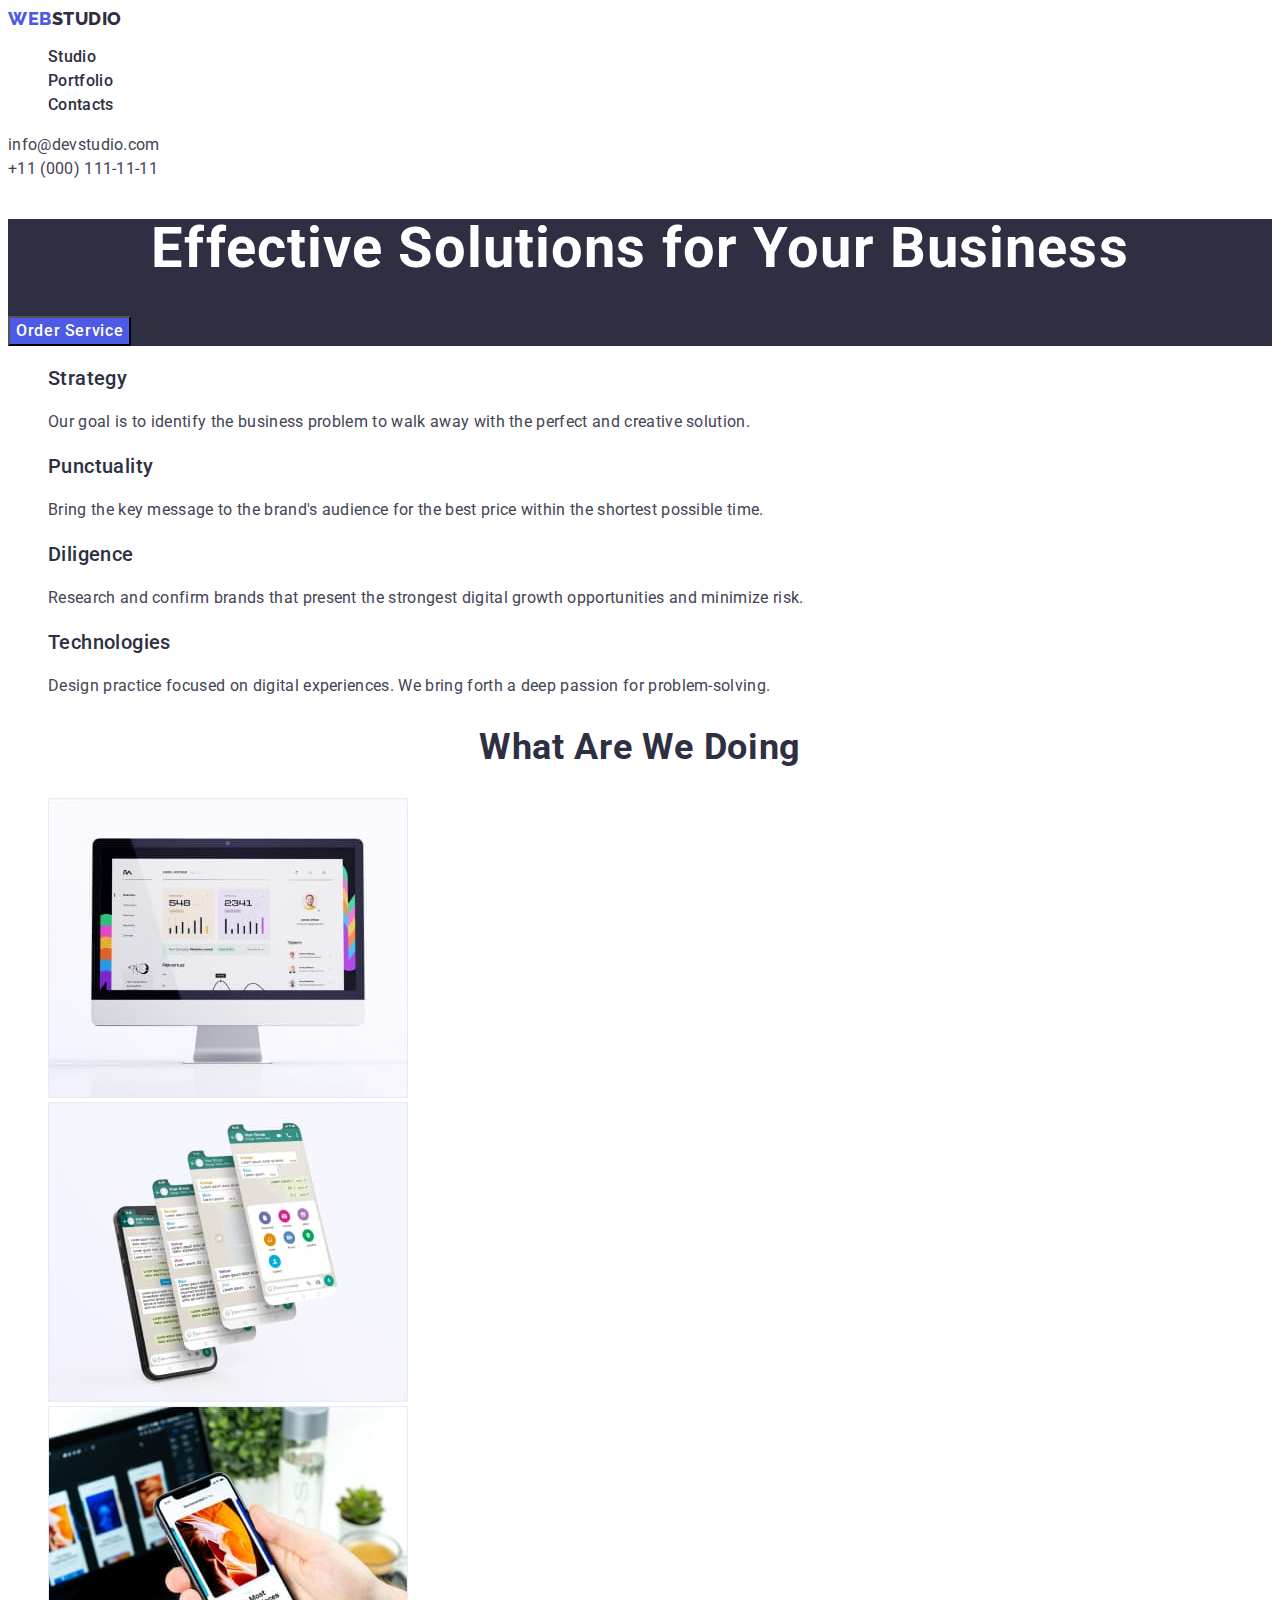
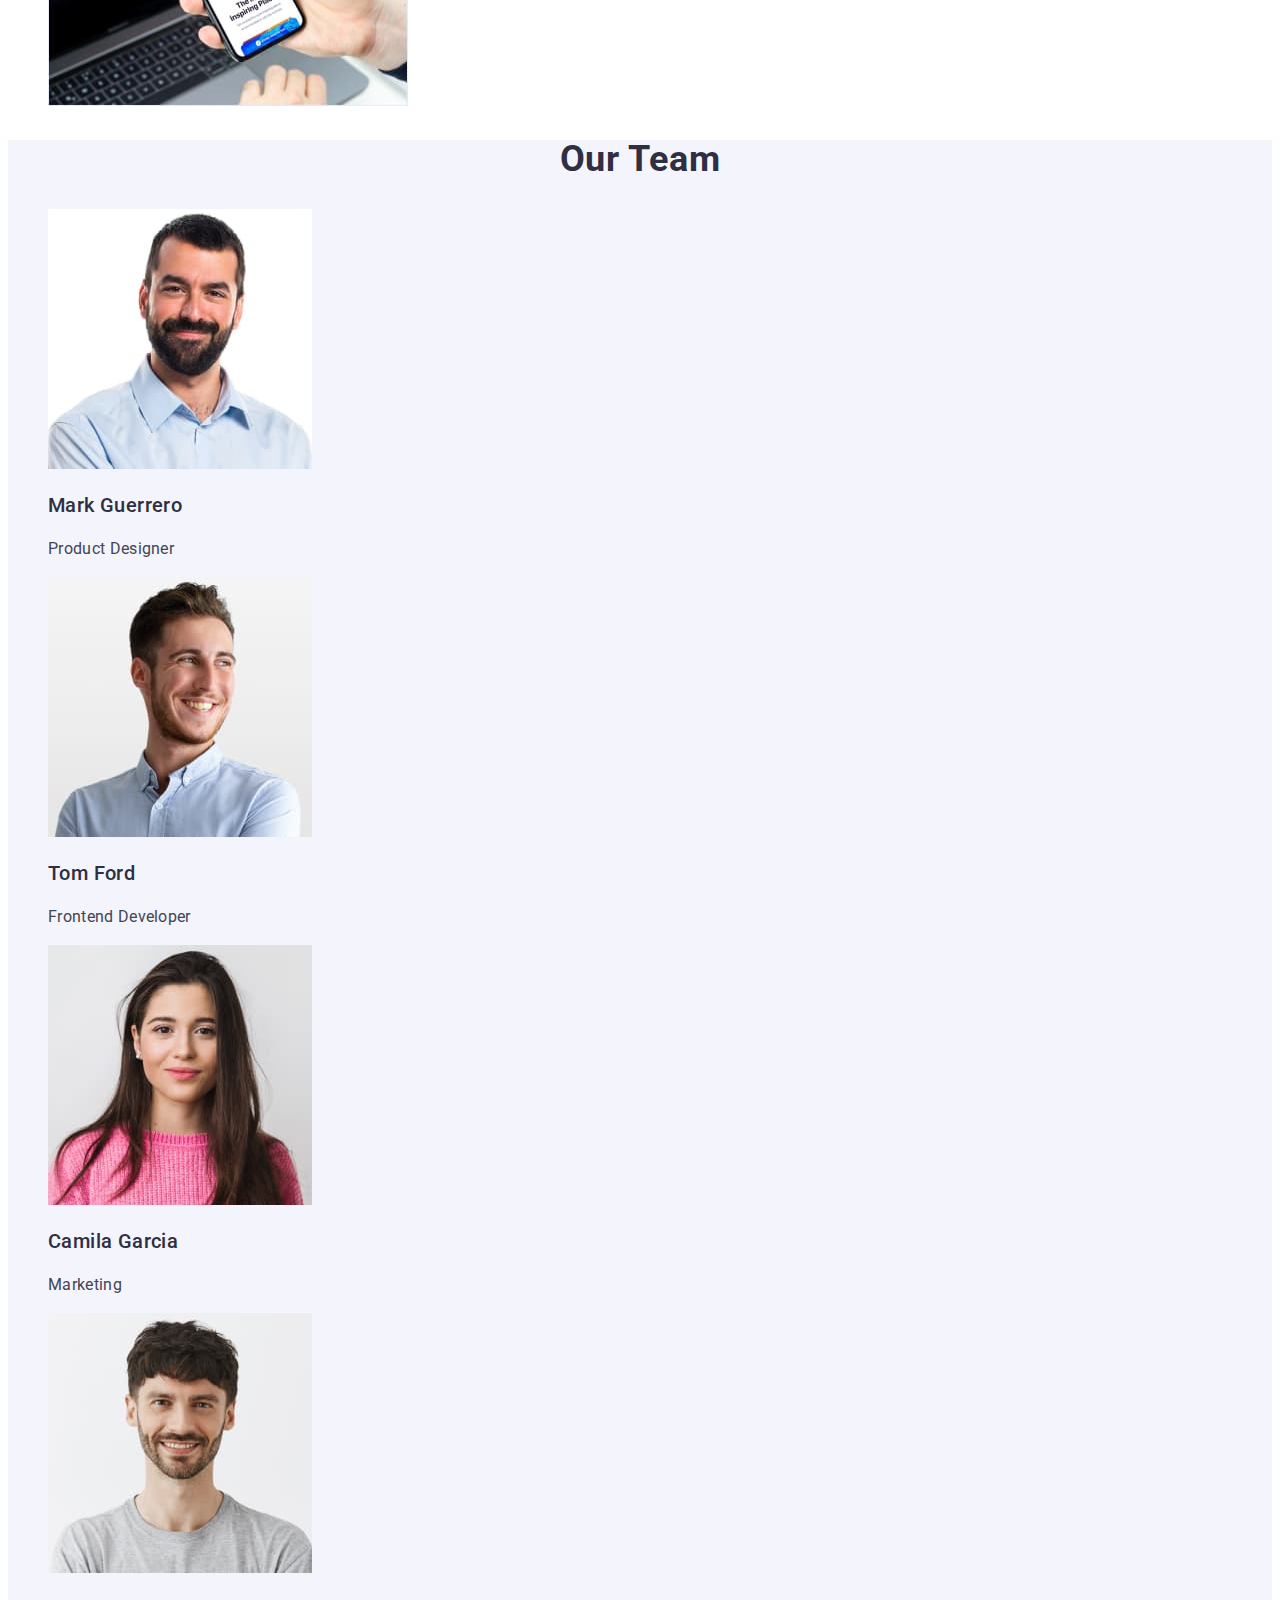
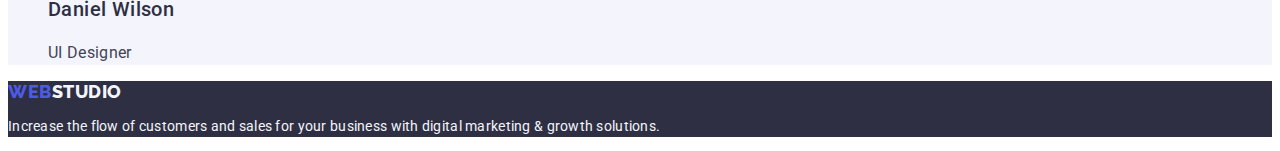
==== index.html @ f9bc9bee "Initial commit" ====
<!DOCTYPE html>
<html lang="en">
  <head>
    <meta charset="UTF-8" />
    <meta http-equiv="X-UA-Compatible" content="IE=edge" />
    <meta name="viewport" content="width=device-width, initial-scale=1.0" />
    <title>Студія</title>
    <link rel="preconnect" href="https://fonts.googleapis.com" />
    <link rel="preconnect" href="https://fonts.gstatic.com" crossorigin />
    <link
      href="https://fonts.googleapis.com/css2?family=Raleway:wght@800&family=Roboto:ital,wght@0,500;0,900;1,400;1,700&display=swap"
      rel="stylesheet"
    />
    <link rel="stylesheet" href="./css/styles.css" />
  </head>
  <body>
    <header>
      <nav>
        <a class="logo-header link" href="./index.html"
          >Web<span class="logo-header-blue-black">Studio</span></a
        >
        <ul class="list">
          <li><a href="index.html" class="link-nav link">Studio</a></li>
          <li>
            <a href="./portfolio.html" class="link-nav link">Portfolio</a>
          </li>
          <li><a href="" class="link-nav link">Contacts</a></li>
        </ul>
      </nav>
      <address class="contacts list">
        <li>
          <a href="mailto:info@devstudio.com" class="contact-link-header link"
            >info@devstudio.com</a
          >
        </li>
        <li>
          <a href="tel:+110001111111" class="contact-link-header link"
            >+11 (000) 111-11-11</a
          >
        </li>
      </address>
    </header>
    <main>
      <section class="section-banner">
        <h1 class="section-banner-title">
          Effective Solutions for Your Business
        </h1>
        <button type="button" class="button-banner link">Order Service</button>
      </section>
      <section class="section-company">
        <h2 hidden>Work</h2>
        <ul class="list">
          <li>
            <h3 class="company-title">Strategy</h3>
            <p class="company-title-text">
              Our goal is to identify the business problem to walk away with the
              perfect and creative solution.
            </p>
          </li>
          <li>
            <h3 class="company-title">Punctuality</h3>
            <p class="company-title-text">
              Bring the key message to the brand's audience for the best price
              within the shortest possible time.
            </p>
          </li>
          <li>
            <h3 class="company-title">Diligence</h3>
            <p class="company-title-text">
              Research and confirm brands that present the strongest digital
              growth opportunities and minimize risk.
            </p>
          </li>
          <li>
            <h3 class="company-title">Technologies</h3>
            <p class="company-title-text">
              Design practice focused on digital experiences. We bring forth a
              deep passion for problem-solving.
            </p>
          </li>
        </ul>
      </section>
      <section class="section-works">
        <h2 class="section-works-title">What are we doing</h2>
        <ul class="works list">
          <li><img src="./images/foto.jpg" alt="comp" width="360" /></li>
          <li><img src="./images/foto tel.jpg" alt="tel" width="360" /></li>
          <li><img src="./images/foto img.jpg" alt="fon" width="360" /></li>
        </ul>
      </section>
      <section class="section-team">
        <h2 class="section-title">Our Team</h2>
        <ul class="section-team list">
          <li>
            <img src="./images/foto 1.jpg" alt="Mark Guerrero" width="264" />
            <h3 class="section-team-title">Mark Guerrero</h3>
            <p class="section-team-text">Product Designer</p>
          </li>
          <li>
            <img src="./images/foto 2.jpg" alt="Tom Ford" width="264" />
            <h3 class="section-team-title">Tom Ford</h3>
            <p class="section-team-text">Frontend Developer</p>
          </li>
          <li>
            <img src="./images/foto 3.jpg" alt="Camila Garcia" width="264" />
            <h3 class="section-team-title">Camila Garcia</h3>
            <p class="section-team-text">Marketing</p>
          </li>
          <li>
            <img src="./images/foto 4.jpg" alt="Daniel Wilson" width="264" />
            <h3 class="section-team-title">Daniel Wilson</h3>
            <p class="section-team-text">UI Designer</p>
          </li>
        </ul>
      </section>
    </main>

    <footer class="footer-background">
      <a class="logo-footer link" href="./index.html"
        >Web<span class="logo-footer-studio">Studio</span></a
      >
      <p class="footer-title">
        Increase the flow of customers and sales for your business with digital
        marketing & growth solutions.
      </p>
    </footer>
  </body>
</html>
---- css/styles.css ----
:root
body {
    font-family: 'Roboto', sans-serif;
    color: #434455;
    background-color:#FFFFFF
}

.logo-header {
font-family: 'Raleway',
 sans-serif;
    font-style: normal;
    font-weight: 800;
    font-size: 18px;
    line-height: 1.17;

    letter-spacing: 0.03em;
    text-transform: uppercase;
    color: #4D5AE5;
} 
.logo-header-blue-black {
    font-family: 'Raleway';
        font-style: normal;
        font-weight: 800;
        font-size: 18px;
        line-height: 21px;
     

        letter-spacing: 0.03em;
        text-transform: uppercase;
        color: #2E2F42;
}
.link {
    text-decoration: none;
}
.list {
    list-style: none;
}
.link-nav:is(:hover,:focus) {
    color: #404bbf;
}
.link-nav {
    font-family: 'Roboto';
font-style: normal;
font-weight: 500;
font-size: 16px;
line-height: 1.5;
letter-spacing: 0.02em;
color: #2E2F42;
}

.contacts {  
font-style: normal;
font-weight: 400;
font-size: 16px;
line-height: 24px;
letter-spacing: 0.02em;
color: #434455;
}
.contact-link-header {
list-style: none;
font-weight: 400;
font-size: 16px;
line-height: 1.5;
letter-spacing: 0.02em;
color: #434455;
}
.link:is(:hover, :focus){
    color: #404bbf;}

    .section-banner {
        background-color:#2e2f42
    }
    .section-banner-title {
        font-weight: 700;
        font-size: 56px;
        line-height: 1.07;
        text-align: center;
        letter-spacing: 0.02em;
        
        color: #FFFFFF;
    }
    .button-banner {cursor: pointer;
        font-family: "Roboto", sans-serif;
        font-weight: 500;
        font-size: 16px;
        line-height: 1.5;
        letter-spacing: 0.04em;
        color: #FFFFFF;

        background-color: #4D5AE5;
        }
.company-title {
    font-weight: 500;
    font-size: 20px;
    line-height: 1.2;
    letter-spacing: 0.02em;
    
        color: #2E2F42;
}
.company-title-text {
    font-weight: 400;
    font-size: 16px;
    line-height: 1.5;
    letter-spacing: 0.02em;
    color: #434455;
}
.section-works-title {font-weight: 700;
    font-size: 36px;
    line-height: 1.11;
   
    text-align: center;
    letter-spacing: 0.02em;
    text-transform: capitalize;

    color: #2E2F42;
}
.section-title{
    font-weight: 700;
    font-size: 36px;
    line-height: 1.11;
    
    text-align: center;
     letter-spacing: 0.02em;
     text-transform: capitalize;
    
    
    color: #2E2F42;
}
.section-team {
    background-color: #F4F4FD
}
.section-team-title {
    font-weight: 500;
        font-size: 20px;
        line-height: 1.2;
        letter-spacing: 0.02em;
    
        color: #2E2F42;
}
      .section-team-text {
        font-weight: 400;
            font-size: 16px;
            line-height: 1.5;
            letter-spacing: 0.02em;
        
            color: #434455;
      }
       
.logo-footer {
    font-family: 'Raleway',
        sans-serif;
    font-weight: 800;
    font-size: 18px;
    line-height: 1.17;

    letter-spacing: 0.03em;
    text-transform: uppercase;
    color: #4D5AE5;
}
.logo-footer-studio {
    font-family: 'Raleway';
        font-weight: 800;
        font-size: 18px;
        line-height: 1.17;
        align-items: center;
        letter-spacing: 0.03em;
        text-transform: uppercase;
        color: #F4F4FD;
}
.footer-title {
    font-weight: 400;
    font-size: 14px;
    line-height: 1.5;
    letter-spacing: 0.02em;
    color: #F4F4FD;
}
.footer-background {
    background-color:#2e2f42
}
/*--------------- Portfolio ---------------*/

.button-list {
    list-style: none;
}
.button-navigation {
    cursor: pointer;
    background-color: #f5f4fa;
    
    font-weight: 500;
    font-size: 16px;
    line-height: 1.5;
    letter-spacing: 0.04em;
}
.button-navigation:hover,
.button-navigation:focus {
    background-color: #404BBF;
    color: #ffffff;
}
/*--------------- Foto ---------------*/
.portfolio-header {
        font-weight: 500;
        font-size: 20px;
        line-height: 1.2;
    
        letter-spacing: 0.02em;
        color: #2E2F42;
}
.portfolio-text {
    font-size: 16px;
        line-height: 1.5;
        letter-spacing: 0.02em;
        color: #434455;
}
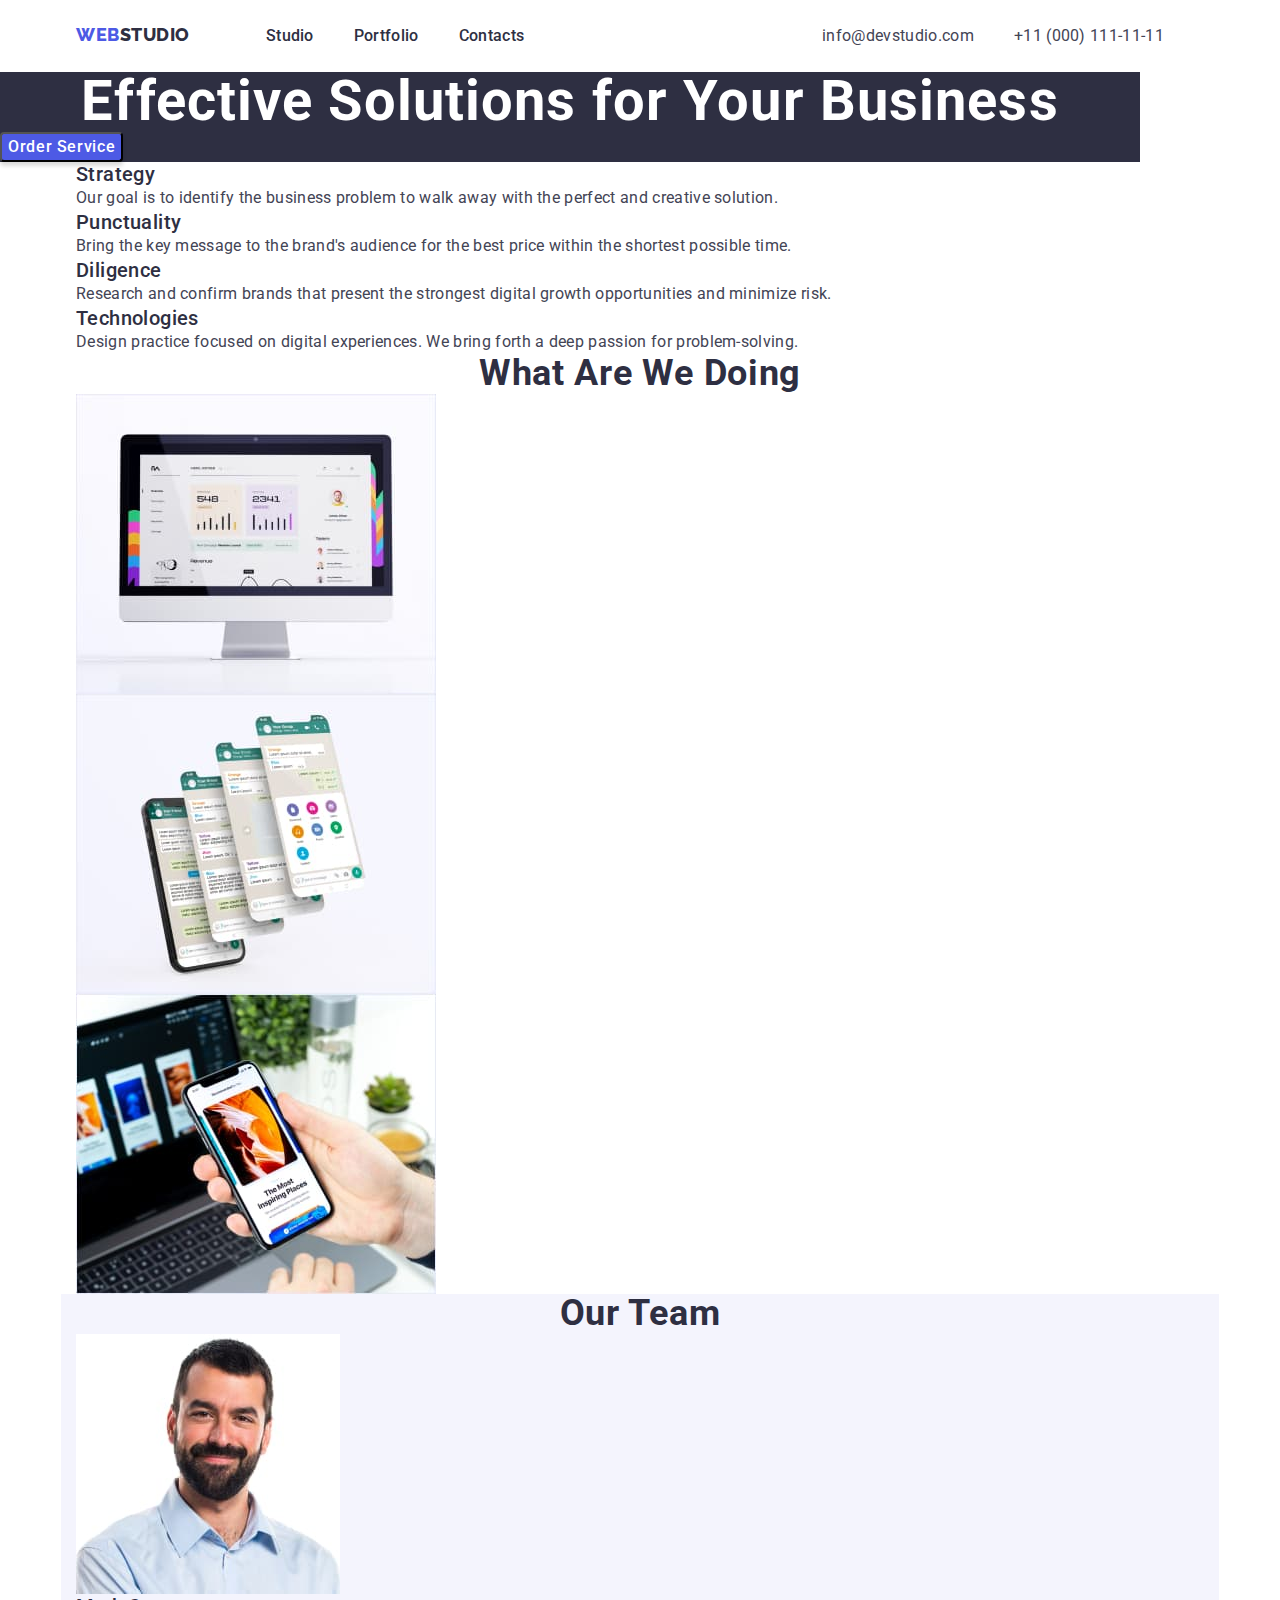
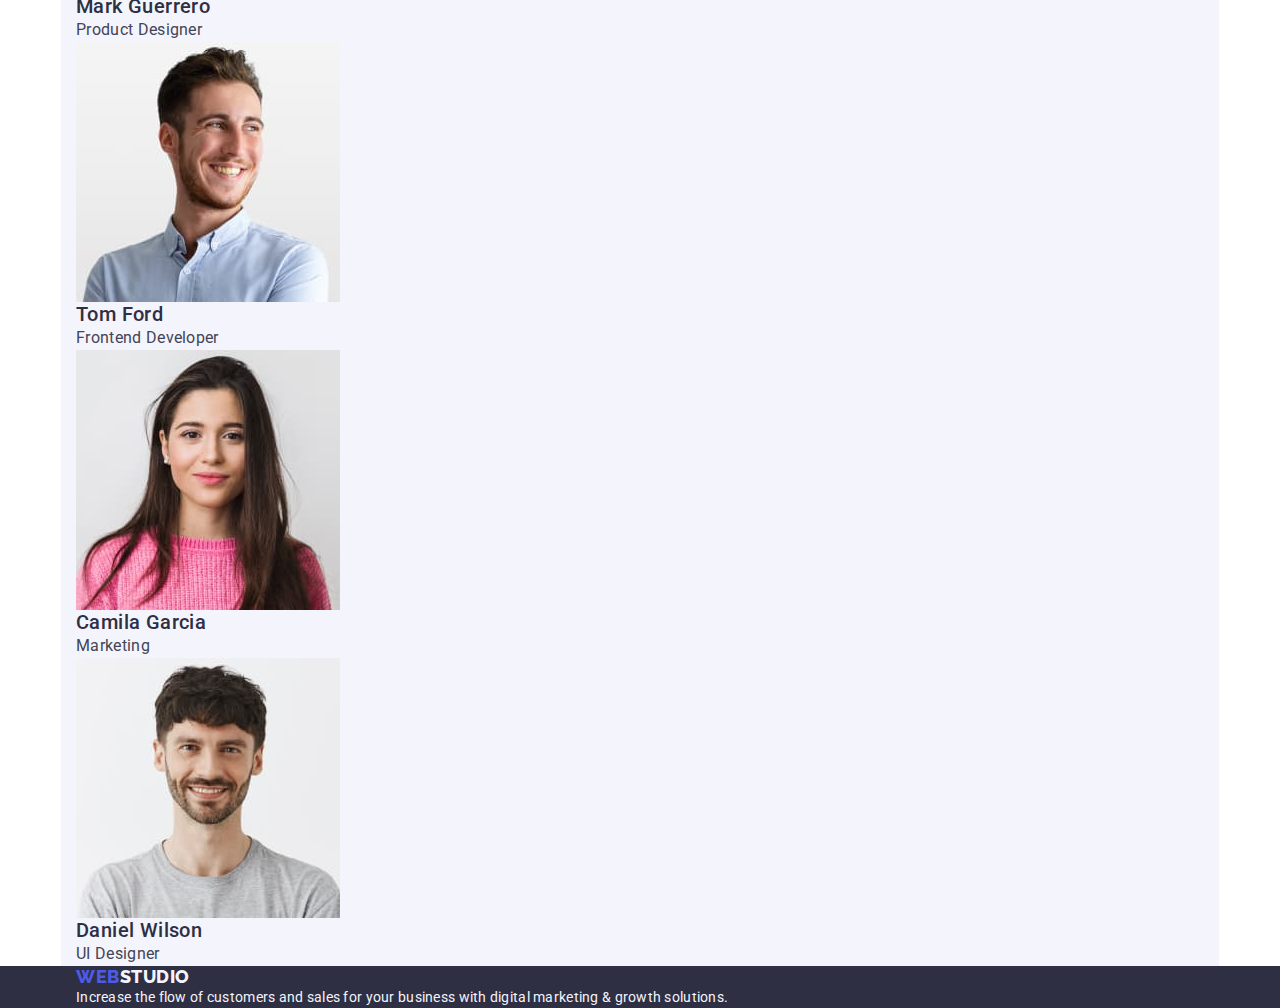
==== commit 0cb4193a: "start 1" ====
--- a/index.html
+++ b/index.html
@@ -5,6 +5,10 @@
     <meta http-equiv="X-UA-Compatible" content="IE=edge" />
     <meta name="viewport" content="width=device-width, initial-scale=1.0" />
     <title>Студія</title>
+    <link
+      rel="stylesheet"
+      href="https://cdn.jsdelivr.net/npm/modern-normalize@1.1.0/modern-normalize.min.css"
+    />
     <link rel="preconnect" href="https://fonts.googleapis.com" />
     <link rel="preconnect" href="https://fonts.gstatic.com" crossorigin />
     <link
@@ -14,31 +18,33 @@
     <link rel="stylesheet" href="./css/styles.css" />
   </head>
   <body>
-    <header>
-      <nav>
-        <a class="logo-header link" href="./index.html"
-          >Web<span class="logo-header-blue-black">Studio</span></a
-        >
-        <ul class="list">
-          <li><a href="index.html" class="link-nav link">Studio</a></li>
+    <header class="page-header">
+      <div class="container page-header-conteiner">
+        <nav class="page-nav">
+          <a class="logo-header link" href="./index.html"
+            >Web<span class="logo-header-blue-black">Studio</span></a
+          >
+          <ul class="menu list">
+            <li><a href="index.html" class="link-nav link">Studio</a></li>
+            <li>
+              <a href="./portfolio.html" class="link-nav link">Portfolio</a>
+            </li>
+            <li><a href="" class="link-nav link">Contacts</a></li>
+          </ul>
+        </nav>
+        <address class="contacts list">
           <li>
-            <a href="./portfolio.html" class="link-nav link">Portfolio</a>
+            <a href="mailto:info@devstudio.com" class="contact-link-header link"
+              >info@devstudio.com</a
+            >
           </li>
-          <li><a href="" class="link-nav link">Contacts</a></li>
-        </ul>
-      </nav>
-      <address class="contacts list">
-        <li>
-          <a href="mailto:info@devstudio.com" class="contact-link-header link"
-            >info@devstudio.com</a
-          >
-        </li>
-        <li>
-          <a href="tel:+110001111111" class="contact-link-header link"
-            >+11 (000) 111-11-11</a
-          >
-        </li>
-      </address>
+          <li>
+            <a href="tel:+110001111111" class="contact-link-header link"
+              >+11 (000) 111-11-11</a
+            >
+          </li>
+        </address>
+      </div>
     </header>
     <main>
       <section class="section-banner">
@@ -47,7 +53,7 @@
         </h1>
         <button type="button" class="button-banner link">Order Service</button>
       </section>
-      <section class="section-company">
+      <section class="section-company container">
         <h2 hidden>Work</h2>
         <ul class="list">
           <li>
@@ -80,7 +86,7 @@
           </li>
         </ul>
       </section>
-      <section class="section-works">
+      <section class="section-works container">
         <h2 class="section-works-title">What are we doing</h2>
         <ul class="works list">
           <li><img src="./images/foto.jpg" alt="comp" width="360" /></li>
@@ -88,7 +94,7 @@
           <li><img src="./images/foto img.jpg" alt="fon" width="360" /></li>
         </ul>
       </section>
-      <section class="section-team">
+      <section class="section-team container">
         <h2 class="section-title">Our Team</h2>
         <ul class="section-team list">
           <li>
@@ -116,13 +122,15 @@
     </main>
 
     <footer class="footer-background">
-      <a class="logo-footer link" href="./index.html"
-        >Web<span class="logo-footer-studio">Studio</span></a
-      >
-      <p class="footer-title">
-        Increase the flow of customers and sales for your business with digital
-        marketing & growth solutions.
-      </p>
+      <div class="container">
+        <a class="logo-footer link" href="./index.html"
+          >Web<span class="logo-footer-studio">Studio</span></a
+        >
+        <p class="footer-title">
+          Increase the flow of customers and sales for your business with
+          digital marketing & growth solutions.
+        </p>
+      </div>
     </footer>
   </body>
 </html>
--- a/css/styles.css
+++ b/css/styles.css
@@ -3,6 +3,58 @@
     font-family: 'Roboto', sans-serif;
     color: #434455;
     background-color:#FFFFFF
+}
+h1,h2,h3,h4,p {
+    margin-top: 0;
+    margin-bottom: 0;
+}
+ul,ol {
+    margin-top: 0;
+    margin-bottom: 0;
+    padding-left: 0;
+}
+ img{
+    display: block;
+ }
+ button{
+    cursor: pointer;
+ }
+ .container{
+    width: 1158px;
+    padding-left: 15px;
+    padding-right: 15px;
+    margin-left: auto;
+    margin-right: auto;
+ }
+/*--------------- Header ---------------*/
+ .page-header{
+    padding-top: 24px;
+    padding-bottom: 24px;
+ }
+.page-header-conteiner {
+     display: flex;
+     align-items: center
+ }
+ .page-nav{
+    display: flex;
+ }
+ .menu,
+ .contacts{
+    display: flex;
+    align-items: center   
+ }
+
+ .logo-header{
+    margin-right: 76px;
+ }
+.link-nav:not(last-child){
+    margin-right: 40px;
+}
+.contacts {
+    margin-left: auto;
+}
+.section-banner{
+    width: 1140px;
 }
 
 .logo-header {
@@ -63,6 +115,8 @@
 line-height: 1.5;
 letter-spacing: 0.02em;
 color: #434455;
+margin-right: 40px;
+
 }
 .link:is(:hover, :focus){
     color: #404bbf;}
@@ -86,8 +140,9 @@
         line-height: 1.5;
         letter-spacing: 0.04em;
         color: #FFFFFF;
-
         background-color: #4D5AE5;
+        box-shadow: 0px 4px 4px rgba(0, 0, 0, 0.15);
+        border-radius: 4px;
         }
 .company-title {
     font-weight: 500;
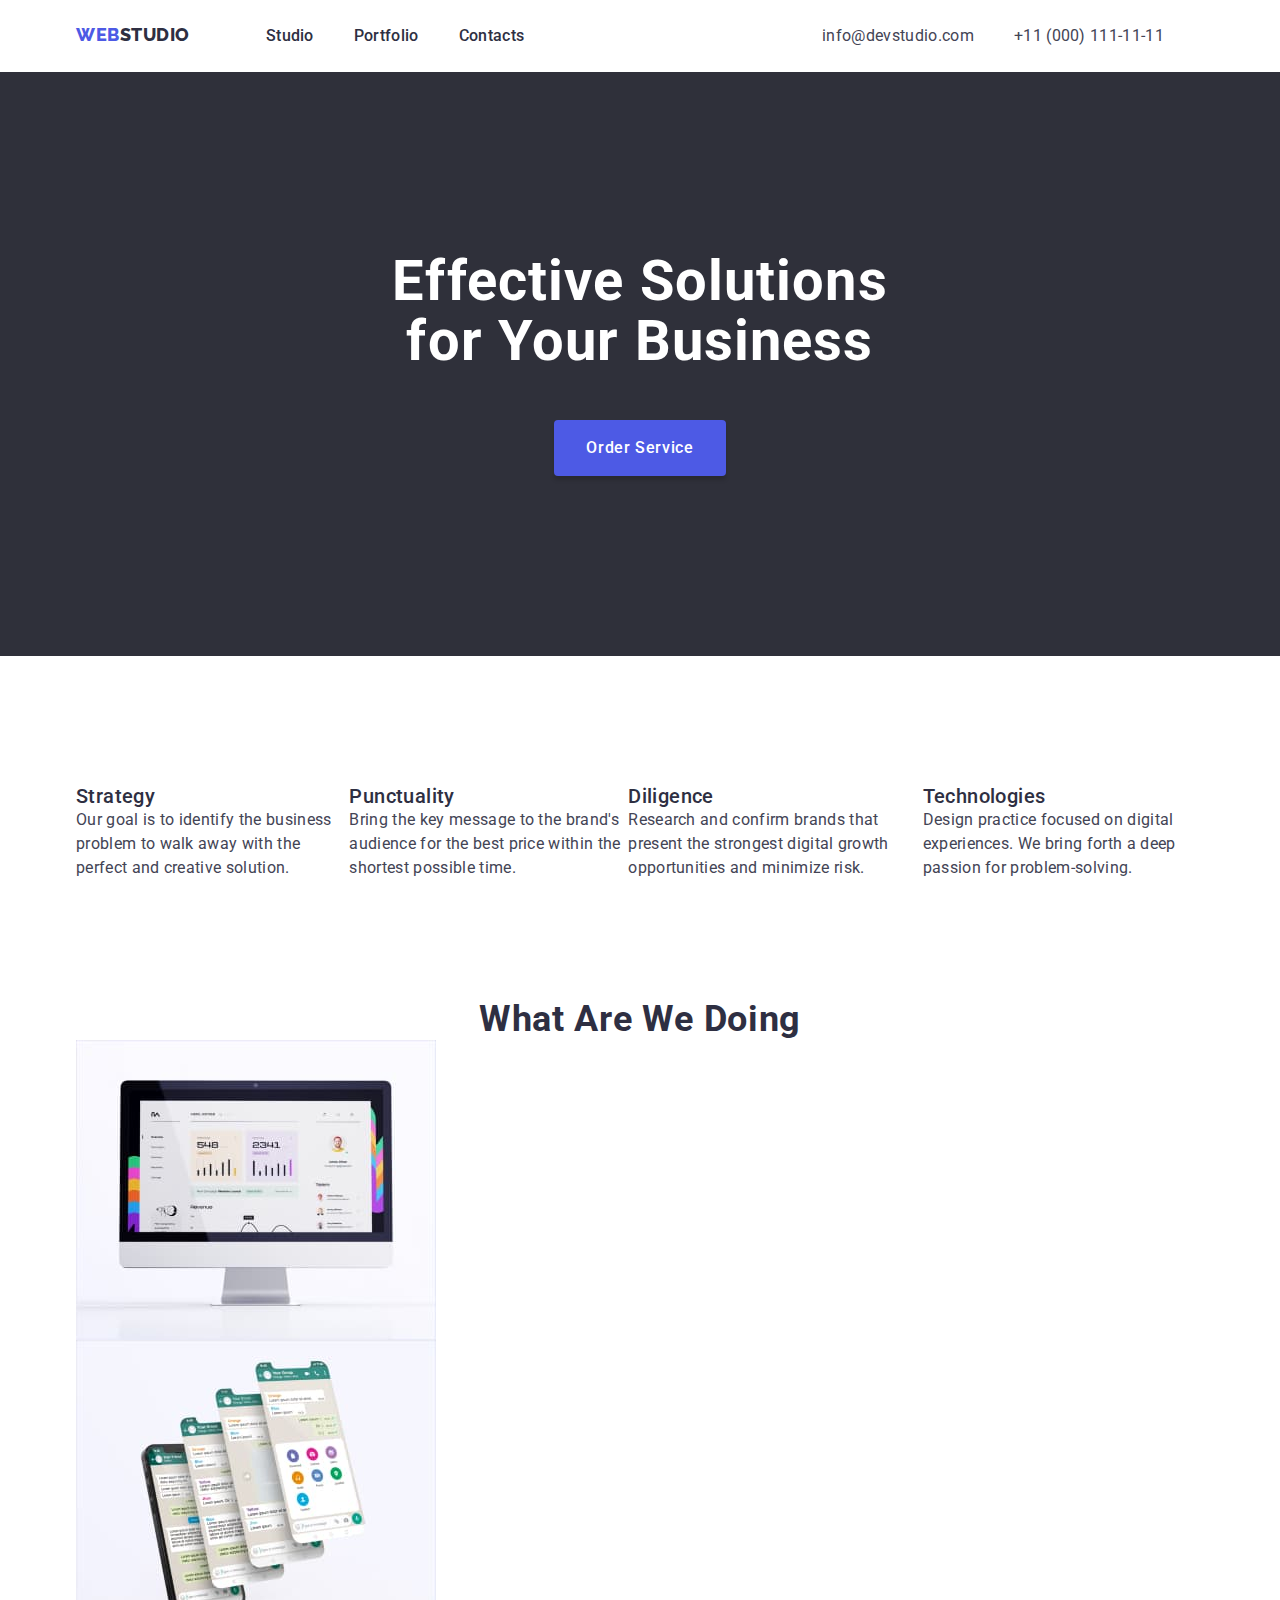
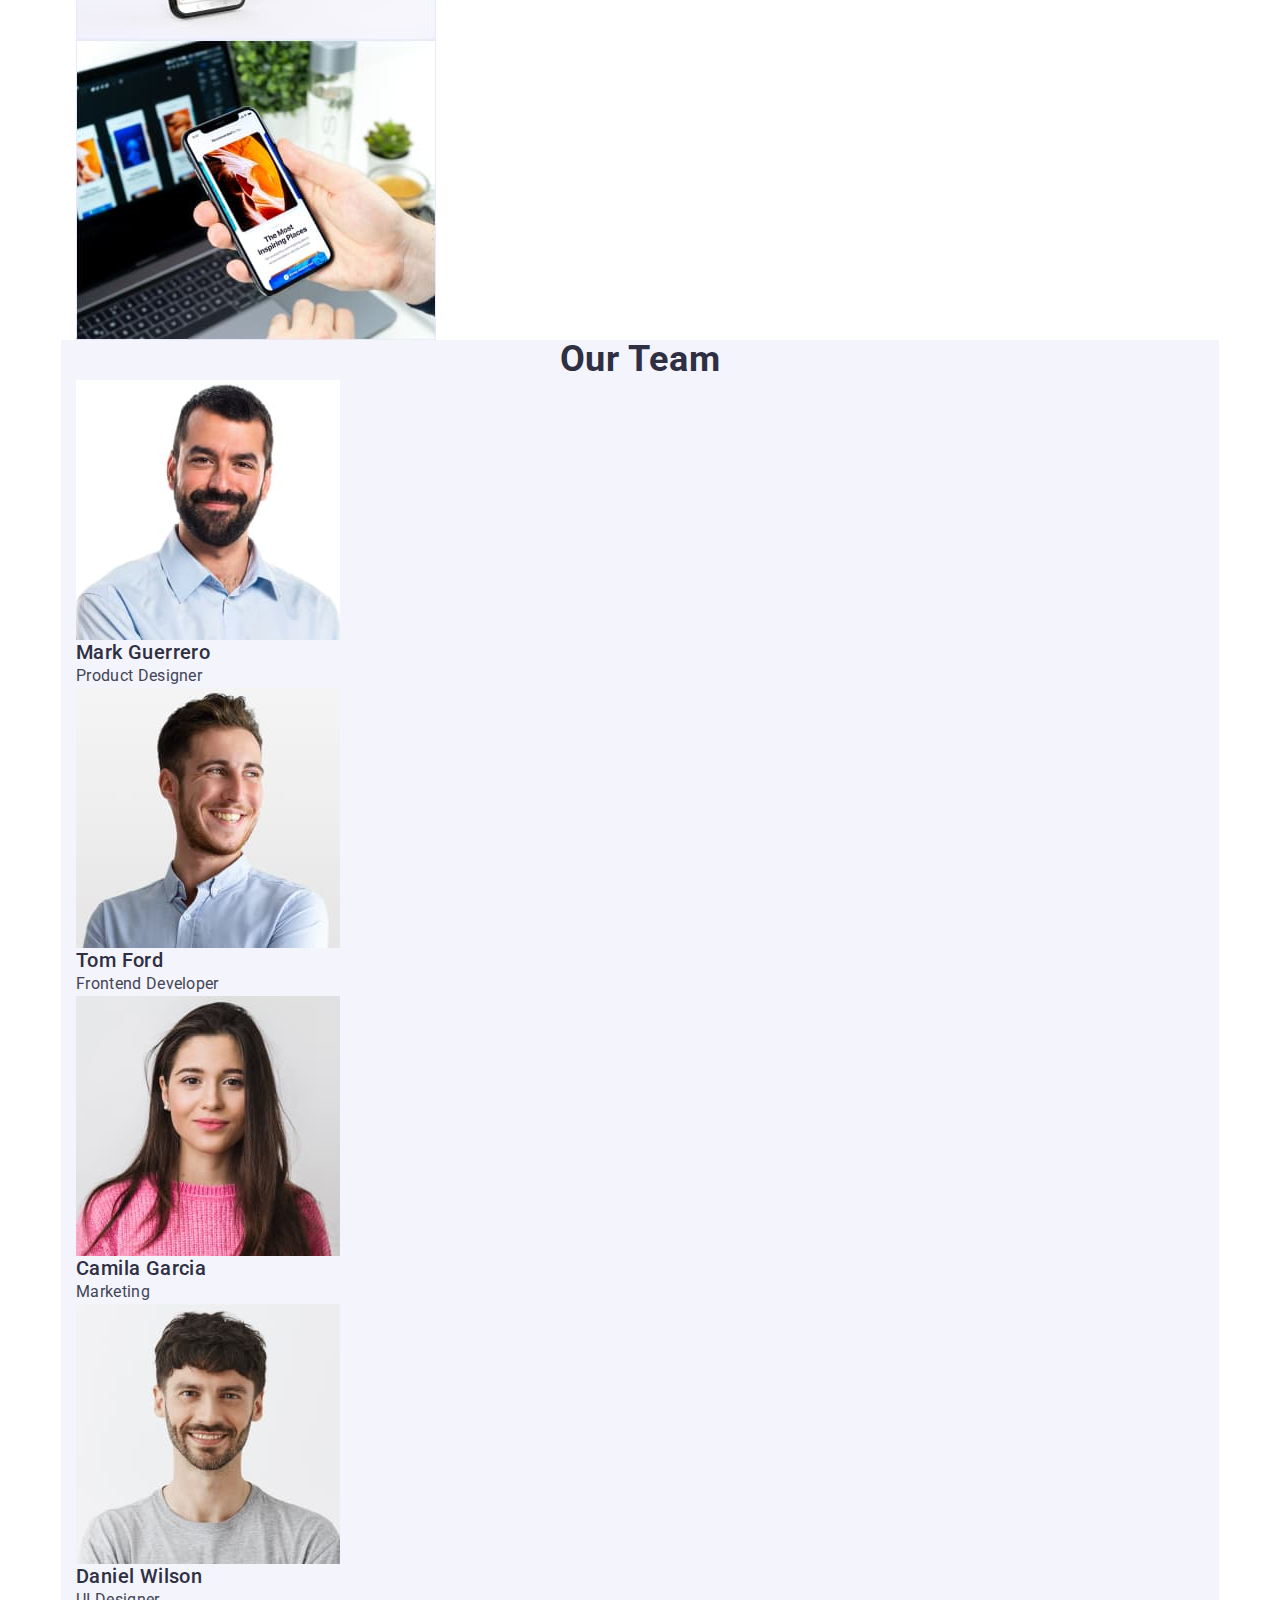
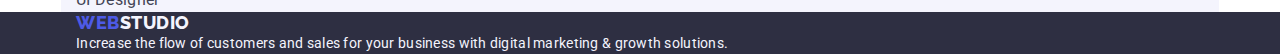
==== commit ddaf38fd: "start 1" ====
--- a/index.html
+++ b/index.html
@@ -47,15 +47,20 @@
       </div>
     </header>
     <main>
-      <section class="section-banner">
-        <h1 class="section-banner-title">
-          Effective Solutions for Your Business
-        </h1>
-        <button type="button" class="button-banner link">Order Service</button>
+      <section>
+        <div class="banner-box">
+          <h1 class="section-hero-title">
+            Effective Solutions <br />
+            for Your Business
+          </h1>
+          <button type="button" class="button-banner link">
+            Order Service
+          </button>
+        </div>
       </section>
-      <section class="section-company container">
+      <section class="container section-company">
         <h2 hidden>Work</h2>
-        <ul class="list">
+        <ul class="work-company list">
           <li>
             <h3 class="company-title">Strategy</h3>
             <p class="company-title-text">
--- a/css/styles.css
+++ b/css/styles.css
@@ -7,6 +7,7 @@
 h1,h2,h3,h4,p {
     margin-top: 0;
     margin-bottom: 0;
+
 }
 ul,ol {
     margin-top: 0;
@@ -23,17 +24,15 @@
     width: 1158px;
     padding-left: 15px;
     padding-right: 15px;
-    margin-left: auto;
-    margin-right: auto;
+margin:0 auto;
  }
 /*--------------- Header ---------------*/
- .page-header{
+
+.page-header-conteiner {
+     display: flex;
+     align-items: center;
     padding-top: 24px;
     padding-bottom: 24px;
- }
-.page-header-conteiner {
-     display: flex;
-     align-items: center
  }
  .page-nav{
     display: flex;
@@ -53,10 +52,6 @@
 .contacts {
     margin-left: auto;
 }
-.section-banner{
-    width: 1140px;
-}
-
 .logo-header {
 font-family: 'Raleway',
  sans-serif;
@@ -120,18 +115,18 @@
 }
 .link:is(:hover, :focus){
     color: #404bbf;}
-
-    .section-banner {
-        background-color:#2e2f42
-    }
-    .section-banner-title {
+/*--------------- Header ---------------*/
+/*--------------- Hero ---------------*/
+
+    .section-hero-title {
         font-weight: 700;
         font-size: 56px;
         line-height: 1.07;
+        letter-spacing: 0.02em;
+        color: #FFFFFF;
         text-align: center;
-        letter-spacing: 0.02em;
-        
-        color: #FFFFFF;
+        margin: 0 auto;
+
     }
     .button-banner {cursor: pointer;
         font-family: "Roboto", sans-serif;
@@ -143,14 +138,35 @@
         background-color: #4D5AE5;
         box-shadow: 0px 4px 4px rgba(0, 0, 0, 0.15);
         border-radius: 4px;
-        }
+        margin: 0 auto;
+        display: block;
+        margin-top: 48px;
+        padding: 16px 32px;
+        border: none;
+    }
+    /*--------------- Hero ---------------*/
+    /*--------------- Work ---------------*/
+.section-company{
+display: flex;
+padding-top: 128px;
+padding-bottom: 120px;
+align-items: center;
+
+}
+.work-company{
+    display: flex;
+}
+
+
+
+
 .company-title {
     font-weight: 500;
     font-size: 20px;
     line-height: 1.2;
     letter-spacing: 0.02em;
-    
-        color: #2E2F42;
+    color: #2E2F42;
+
 }
 .company-title-text {
     font-weight: 400;
@@ -158,6 +174,8 @@
     line-height: 1.5;
     letter-spacing: 0.02em;
     color: #434455;
+
+  
 }
 .section-works-title {font-weight: 700;
     font-size: 36px;
@@ -265,4 +283,6 @@
         line-height: 1.5;
         letter-spacing: 0.02em;
         color: #434455;
-}+}
+.banner-box{background-color: #2f303a;
+padding:180px 0px;}
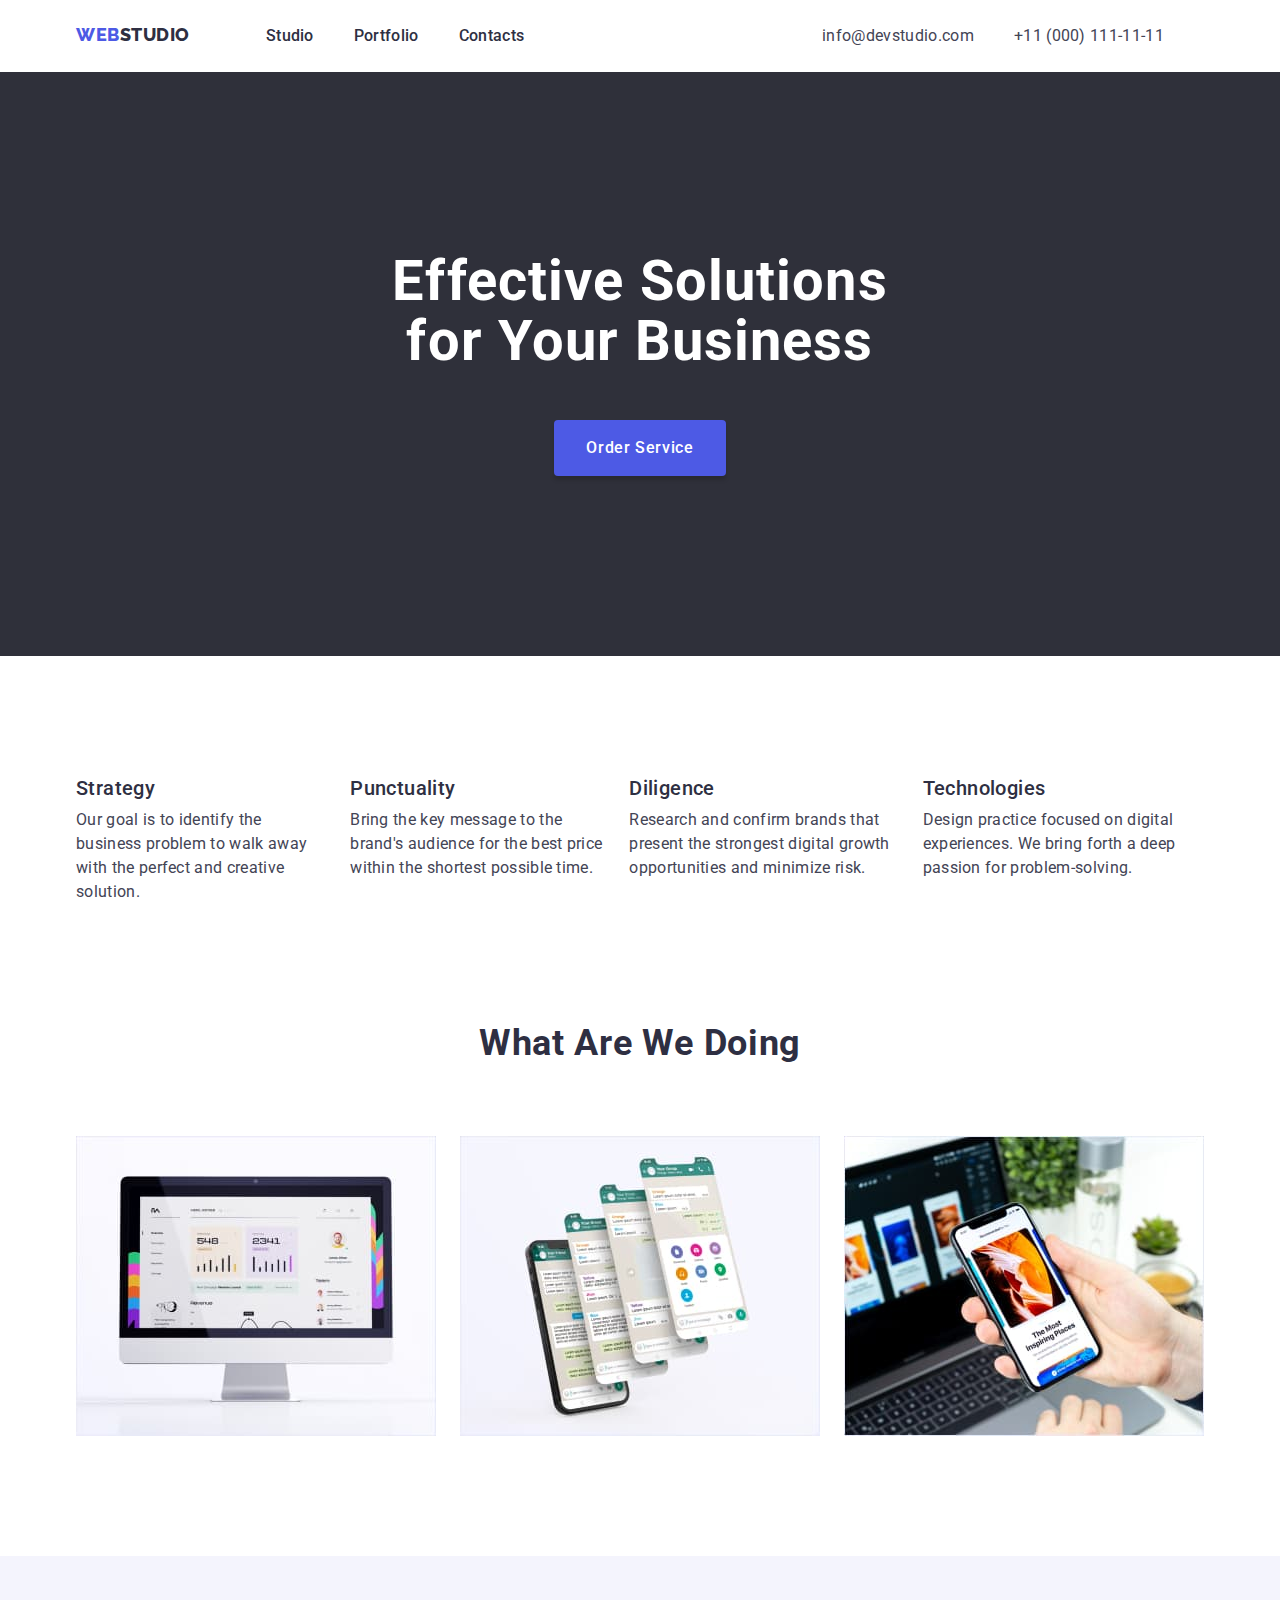
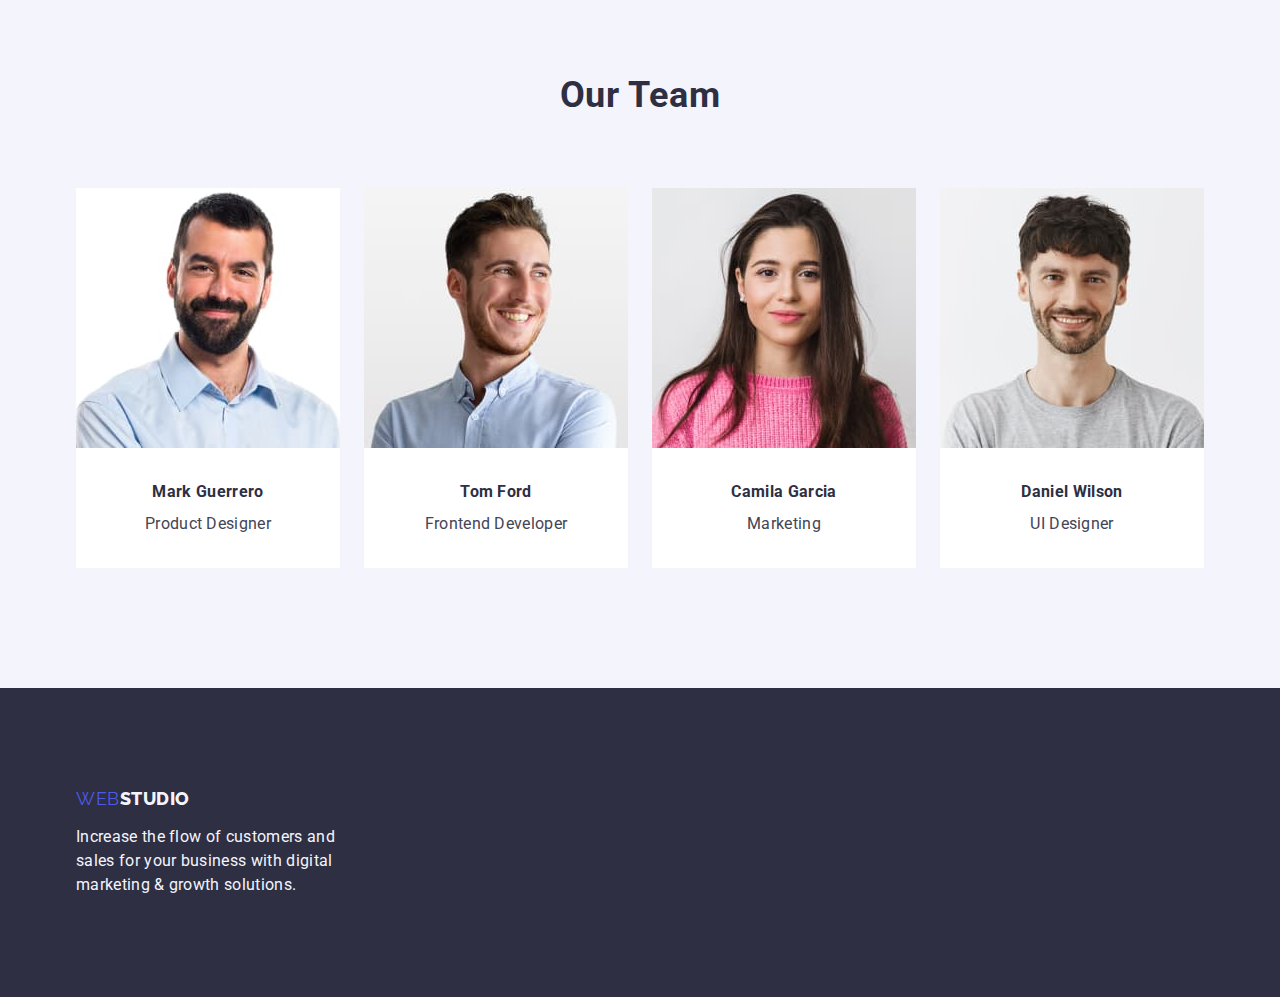
==== commit 82f2e64d: "start 3" ====
--- a/index.html
+++ b/index.html
@@ -58,74 +58,79 @@
           </button>
         </div>
       </section>
-      <section class="container section-company">
-        <h2 hidden>Work</h2>
-        <ul class="work-company list">
-          <li>
-            <h3 class="company-title">Strategy</h3>
-            <p class="company-title-text">
-              Our goal is to identify the business problem to walk away with the
-              perfect and creative solution.
-            </p>
-          </li>
-          <li>
-            <h3 class="company-title">Punctuality</h3>
-            <p class="company-title-text">
-              Bring the key message to the brand's audience for the best price
-              within the shortest possible time.
-            </p>
-          </li>
-          <li>
-            <h3 class="company-title">Diligence</h3>
-            <p class="company-title-text">
-              Research and confirm brands that present the strongest digital
-              growth opportunities and minimize risk.
-            </p>
-          </li>
-          <li>
-            <h3 class="company-title">Technologies</h3>
-            <p class="company-title-text">
-              Design practice focused on digital experiences. We bring forth a
-              deep passion for problem-solving.
-            </p>
-          </li>
-        </ul>
+      <section class="section-company">
+        <div class="container">
+          <h2 hidden>Work</h2>
+          <ul class="work-company list">
+            <li>
+              <h3 class="company-title">Strategy</h3>
+              <p class="company-title-text">
+                Our goal is to identify the business problem to walk away with
+                the perfect and creative solution.
+              </p>
+            </li>
+            <li>
+              <h3 class="company-title">Punctuality</h3>
+              <p class="company-title-text">
+                Bring the key message to the brand's audience for the best price
+                within the shortest possible time.
+              </p>
+            </li>
+            <li>
+              <h3 class="company-title">Diligence</h3>
+              <p class="company-title-text">
+                Research and confirm brands that present the strongest digital
+                growth opportunities and minimize risk.
+              </p>
+            </li>
+            <li>
+              <h3 class="company-title">Technologies</h3>
+              <p class="company-title-text">
+                Design practice focused on digital experiences. We bring forth a
+                deep passion for problem-solving.
+              </p>
+            </li>
+          </ul>
+        </div>
       </section>
-      <section class="section-works container">
-        <h2 class="section-works-title">What are we doing</h2>
-        <ul class="works list">
-          <li><img src="./images/foto.jpg" alt="comp" width="360" /></li>
-          <li><img src="./images/foto tel.jpg" alt="tel" width="360" /></li>
-          <li><img src="./images/foto img.jpg" alt="fon" width="360" /></li>
-        </ul>
+      <section class="section-works">
+        <div class="container">
+          <h2 class="section-works-title">What are we doing</h2>
+          <ul class="works list">
+            <li><img src="./images/foto.jpg" alt="comp" width="360" /></li>
+            <li><img src="./images/foto tel.jpg" alt="tel" width="360" /></li>
+            <li><img src="./images/foto img.jpg" alt="fon" width="360" /></li>
+          </ul>
+        </div>
       </section>
-      <section class="section-team container">
-        <h2 class="section-title">Our Team</h2>
-        <ul class="section-team list">
-          <li>
-            <img src="./images/foto 1.jpg" alt="Mark Guerrero" width="264" />
-            <h3 class="section-team-title">Mark Guerrero</h3>
-            <p class="section-team-text">Product Designer</p>
-          </li>
-          <li>
-            <img src="./images/foto 2.jpg" alt="Tom Ford" width="264" />
-            <h3 class="section-team-title">Tom Ford</h3>
-            <p class="section-team-text">Frontend Developer</p>
-          </li>
-          <li>
-            <img src="./images/foto 3.jpg" alt="Camila Garcia" width="264" />
-            <h3 class="section-team-title">Camila Garcia</h3>
-            <p class="section-team-text">Marketing</p>
-          </li>
-          <li>
-            <img src="./images/foto 4.jpg" alt="Daniel Wilson" width="264" />
-            <h3 class="section-team-title">Daniel Wilson</h3>
-            <p class="section-team-text">UI Designer</p>
-          </li>
-        </ul>
+      <section class="section-team-four">
+        <div class="container">
+          <h2 class="section-title">Our Team</h2>
+          <ul class="team-section list">
+            <li class="section-four-text-title">
+              <img src="./images/foto 1.jpg" alt="Mark Guerrero" width="264" />
+              <h3 class="section-team-title">Mark Guerrero</h3>
+              <p class="section-team-text">Product Designer</p>
+            </li>
+            <li class="section-four-text-title">
+              <img src="./images/foto 2.jpg" alt="Tom Ford" width="264" />
+              <h3 class="section-team-title">Tom Ford</h3>
+              <p class="section-team-text">Frontend Developer</p>
+            </li>
+            <li class="section-four-text-title">
+              <img src="./images/foto 3.jpg" alt="Camila Garcia" width="264" />
+              <h3 class="section-team-title">Camila Garcia</h3>
+              <p class="section-team-text">Marketing</p>
+            </li>
+            <li class="section-four-text-title">
+              <img src="./images/foto 4.jpg" alt="Daniel Wilson" width="264" />
+              <h3 class="section-team-title">Daniel Wilson</h3>
+              <p class="section-team-text">UI Designer</p>
+            </li>
+          </ul>
+        </div>
       </section>
     </main>
-
     <footer class="footer-background">
       <div class="container">
         <a class="logo-footer link" href="./index.html"
--- a/css/styles.css
+++ b/css/styles.css
@@ -7,7 +7,6 @@
 h1,h2,h3,h4,p {
     margin-top: 0;
     margin-bottom: 0;
-
 }
 ul,ol {
     margin-top: 0;
@@ -24,7 +23,7 @@
     width: 1158px;
     padding-left: 15px;
     padding-right: 15px;
-margin:0 auto;
+    margin:0 auto;
  }
 /*--------------- Header ---------------*/
 
@@ -148,13 +147,16 @@
     /*--------------- Work ---------------*/
 .section-company{
 display: flex;
-padding-top: 128px;
+padding-top: 120px;
 padding-bottom: 120px;
 align-items: center;
 
 }
 .work-company{
     display: flex;
+    margin-right: 24px;
+    gap: 24px;
+
 }
 
 
@@ -166,6 +168,7 @@
     line-height: 1.2;
     letter-spacing: 0.02em;
     color: #2E2F42;
+    padding-bottom: 8px;
 
 }
 .company-title-text {
@@ -174,60 +177,74 @@
     line-height: 1.5;
     letter-spacing: 0.02em;
     color: #434455;
-
-  
+}
+.section-works{
+padding-bottom: 120px;
+}
+.works{
+    display: flex;
+    gap: 24px;
 }
 .section-works-title {font-weight: 700;
     font-size: 36px;
     line-height: 1.11;
-   
     text-align: center;
     letter-spacing: 0.02em;
     text-transform: capitalize;
-
     color: #2E2F42;
+    margin-bottom: 72px;
 }
 .section-title{
     font-weight: 700;
     font-size: 36px;
     line-height: 1.11;
-    
     text-align: center;
-     letter-spacing: 0.02em;
-     text-transform: capitalize;
-    
-    
+    letter-spacing: 0.02em;
+    text-transform: capitalize;
+    margin-bottom: 72px;
     color: #2E2F42;
 }
-.section-team {
-    background-color: #F4F4FD
-}
+.section-team-four{
+    background-color: #F4F4FD;
+    padding-bottom: 120px;
+    padding-top: 120px;
+}
+.team-section{
+    display: flex;
+    gap: 24px;
+}
+
 .section-team-title {
-    font-weight: 500;
-        font-size: 20px;
-        line-height: 1.2;
-        letter-spacing: 0.02em;
-    
-        color: #2E2F42;
+        font-size: 16px;
+        line-height: 1.5;
+        letter-spacing: 0.02em;
+        text-align: center;
+        color: #2E2F42;   
+        margin-top: 32px;
+}
+.section-four-text-title{
+background-color: #FFFFFF;
+width: 264px;
+height: 380px;
+
 }
       .section-team-text {
-        font-weight: 400;
-            font-size: 16px;
-            line-height: 1.5;
-            letter-spacing: 0.02em;
-        
-            color: #434455;
+        font-size: 16px;
+        line-height: 1.5;
+        letter-spacing: 0.02em;
+        text-align: center;
+        color: #434455;
+        margin-top: 8px;
       }
        
 .logo-footer {
     font-family: 'Raleway',
-        sans-serif;
-    font-weight: 800;
+    sans-serif;
     font-size: 18px;
     line-height: 1.17;
-
     letter-spacing: 0.03em;
     text-transform: uppercase;
+    text-decoration: none;
     color: #4D5AE5;
 }
 .logo-footer-studio {
@@ -242,12 +259,16 @@
 }
 .footer-title {
     font-weight: 400;
-    font-size: 14px;
+    font-size: 16px;
     line-height: 1.5;
     letter-spacing: 0.02em;
     color: #F4F4FD;
+    margin-top: 16px;
+    width: 264px;
 }
 .footer-background {
+    padding-top: 100px;
+    padding-bottom: 100px;
     background-color:#2e2f42
 }
 /*--------------- Portfolio ---------------*/
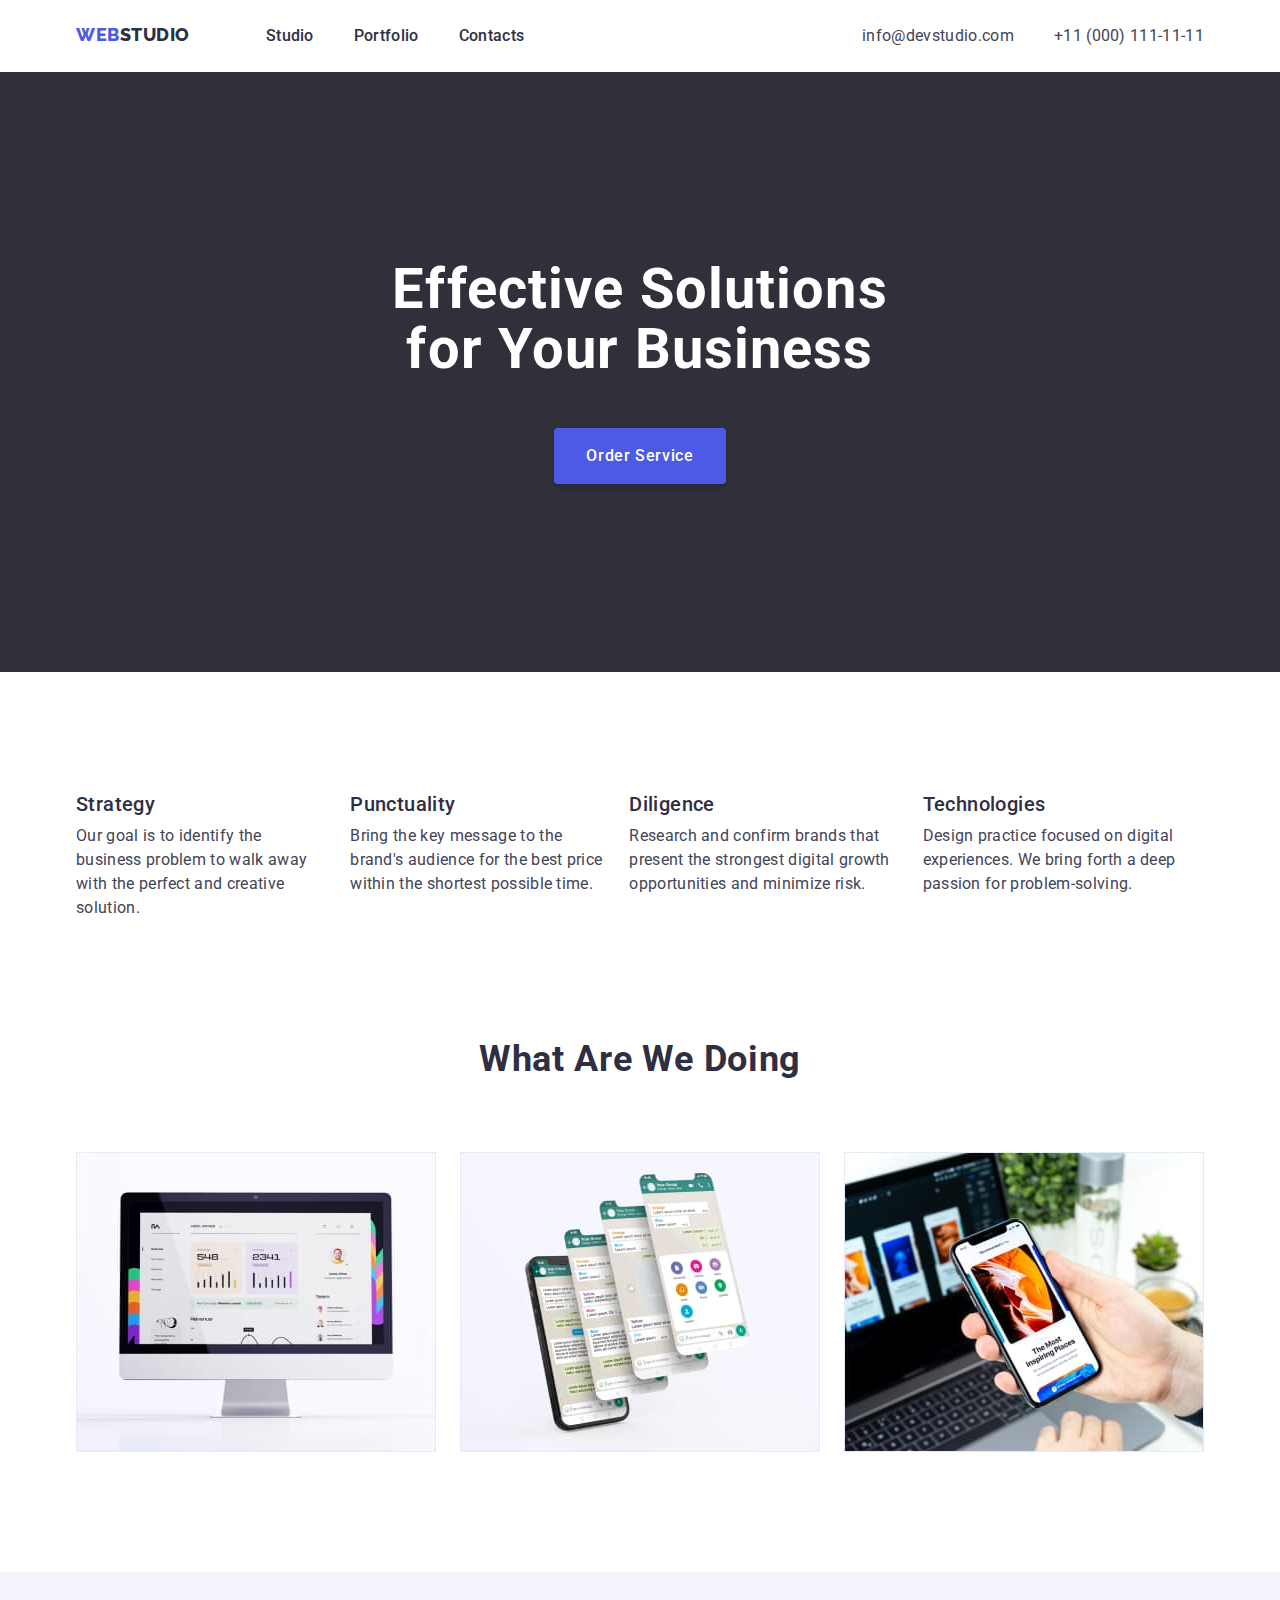
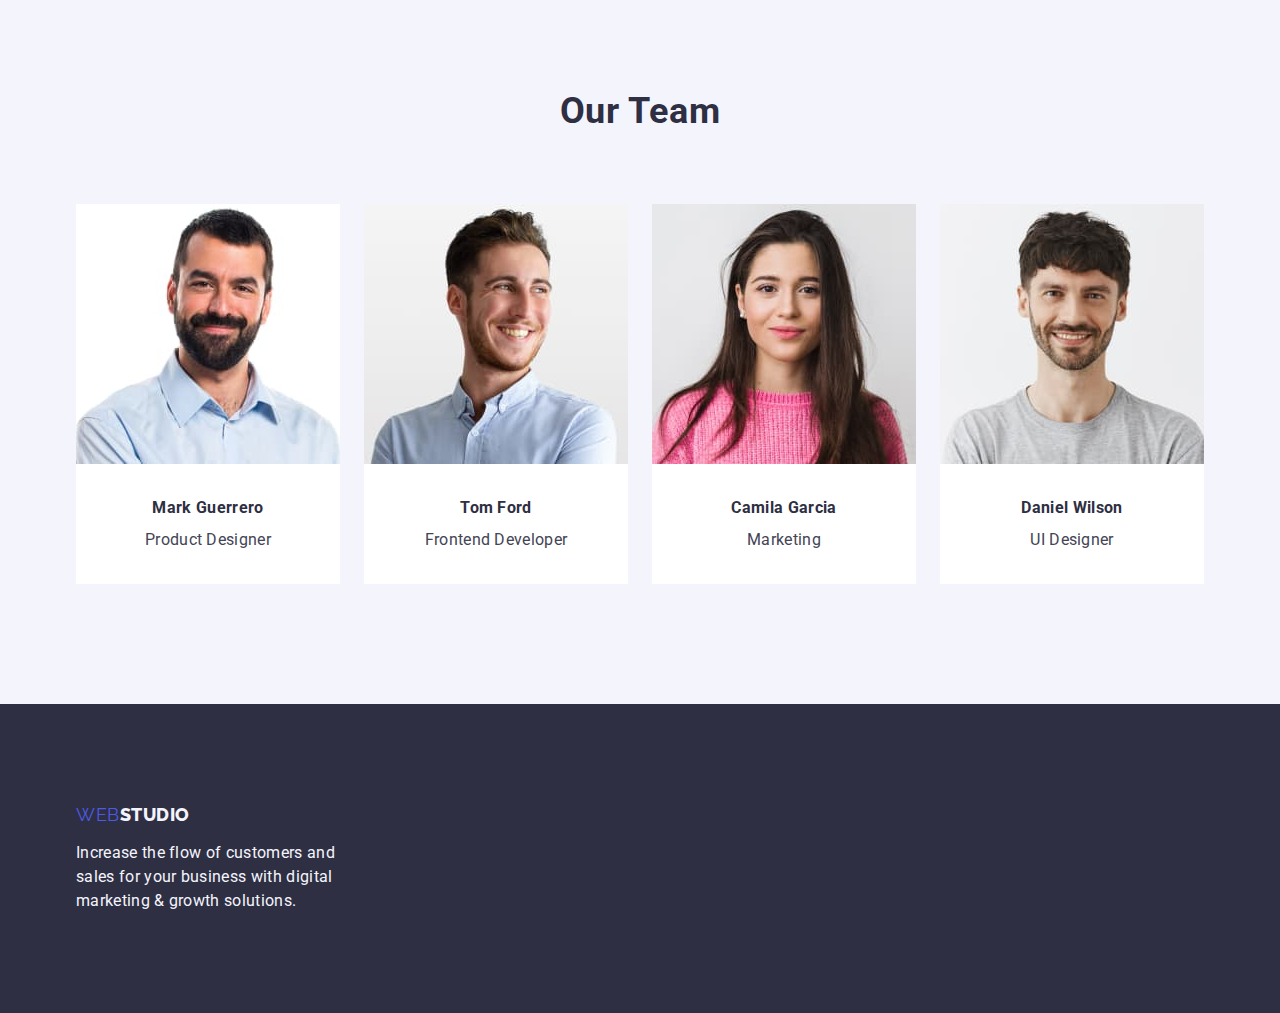
==== commit 11c4769f: "start 3" ====
--- a/index.html
+++ b/index.html
@@ -32,30 +32,31 @@
             <li><a href="" class="link-nav link">Contacts</a></li>
           </ul>
         </nav>
-        <address class="contacts list">
-          <li>
-            <a href="mailto:info@devstudio.com" class="contact-link-header link"
-              >info@devstudio.com</a
-            >
-          </li>
-          <li>
-            <a href="tel:+110001111111" class="contact-link-header link"
-              >+11 (000) 111-11-11</a
-            >
-          </li>
+        <address>
+          <ul class="contacts list">
+            <li>
+              <a
+                href="mailto:info@devstudio.com"
+                class="contact-link-header link"
+                >info@devstudio.com</a
+              >
+            </li>
+            <li>
+              <a href="tel:+110001111111" class="contact-link-header link"
+                >+11 (000) 111-11-11</a
+              >
+            </li>
+          </ul>
         </address>
       </div>
     </header>
     <main>
-      <section>
-        <div class="banner-box">
+      <section class="banner-box">
+        <div class="container">
           <h1 class="section-hero-title">
-            Effective Solutions <br />
-            for Your Business
+            Effective Solutions for Your Business
           </h1>
-          <button type="button" class="button-banner link">
-            Order Service
-          </button>
+          <button type="button" class="button-banner">Order Service</button>
         </div>
       </section>
       <section class="section-company">
--- a/css/styles.css
+++ b/css/styles.css
@@ -23,34 +23,28 @@
     width: 1158px;
     padding-left: 15px;
     padding-right: 15px;
-    margin:0 auto;
+    margin: 0 auto;
  }
 /*--------------- Header ---------------*/
 
 .page-header-conteiner {
-     display: flex;
-     align-items: center;
+    display: flex;
+ }
+ .page-header{
     padding-top: 24px;
     padding-bottom: 24px;
  }
+ .header-list{
+ }
  .page-nav{
     display: flex;
+    margin-right: auto;
  }
  .menu,
  .contacts{
     display: flex;
-    align-items: center   
- }
-
- .logo-header{
-    margin-right: 76px;
- }
-.link-nav:not(last-child){
-    margin-right: 40px;
-}
-.contacts {
-    margin-left: auto;
-}
+    
+ }
 .logo-header {
 font-family: 'Raleway',
  sans-serif;
@@ -58,22 +52,19 @@
     font-weight: 800;
     font-size: 18px;
     line-height: 1.17;
-
     letter-spacing: 0.03em;
     text-transform: uppercase;
     color: #4D5AE5;
 } 
 .logo-header-blue-black {
-    font-family: 'Raleway';
-        font-style: normal;
-        font-weight: 800;
-        font-size: 18px;
-        line-height: 21px;
-     
-
-        letter-spacing: 0.03em;
-        text-transform: uppercase;
-        color: #2E2F42;
+    font-family: 'Raleway'sans-serif;
+    font-weight: 800;
+    font-size: 18px;
+    line-height: 1.17;
+    letter-spacing: 0.03em;
+    text-transform: uppercase;
+    text-decoration: none;
+    color: #2E2F42;
 }
 .link {
     text-decoration: none;
@@ -85,7 +76,7 @@
     color: #404bbf;
 }
 .link-nav {
-    font-family: 'Roboto';
+font-family: 'Roboto';
 font-style: normal;
 font-weight: 500;
 font-size: 16px;
@@ -96,21 +87,17 @@
 
 .contacts {  
 font-style: normal;
-font-weight: 400;
-font-size: 16px;
-line-height: 24px;
-letter-spacing: 0.02em;
-color: #434455;
-}
-.contact-link-header {
-list-style: none;
-font-weight: 400;
 font-size: 16px;
 line-height: 1.5;
 letter-spacing: 0.02em;
 color: #434455;
-margin-right: 40px;
-
+gap: 40px;
+}
+.contact-link-header {
+font-size: 16px;
+line-height: 1.5;
+letter-spacing: 0.02em;
+color: #434455;
 }
 .link:is(:hover, :focus){
     color: #404bbf;}
@@ -118,30 +105,36 @@
 /*--------------- Hero ---------------*/
 
     .section-hero-title {
-        font-weight: 700;
         font-size: 56px;
         line-height: 1.07;
         letter-spacing: 0.02em;
         color: #FFFFFF;
         text-align: center;
+        width: 496px;
         margin: 0 auto;
 
     }
+    .button-banner:is(:hover, :focus){
+    background-color: #404BBF;
+    }
+
     .button-banner {cursor: pointer;
         font-family: "Roboto", sans-serif;
-        font-weight: 500;
-        font-size: 16px;
-        line-height: 1.5;
-        letter-spacing: 0.04em;
-        color: #FFFFFF;
-        background-color: #4D5AE5;
-        box-shadow: 0px 4px 4px rgba(0, 0, 0, 0.15);
-        border-radius: 4px;
-        margin: 0 auto;
-        display: block;
-        margin-top: 48px;
-        padding: 16px 32px;
-        border: none;
+            font-weight: 500;
+            font-size: 16px;
+            line-height: 1.5;
+            letter-spacing: 0.04em;
+            color: #FFFFFF;
+            background-color: #4D5AE5;
+            cursor: pointer;
+            box-shadow: 0px 4px 4px rgba(0, 0, 0, 0.15);
+            text-transform: capitalize;
+            border-radius: 4px;
+            display: block;
+            margin: 0 auto;
+            border: none;
+            padding: 16px 32px;
+            margin-top: 48px;
     }
     /*--------------- Hero ---------------*/
     /*--------------- Work ---------------*/
@@ -158,10 +151,6 @@
     gap: 24px;
 
 }
-
-
-
-
 .company-title {
     font-weight: 500;
     font-size: 20px;
@@ -290,6 +279,39 @@
     background-color: #404BBF;
     color: #ffffff;
 }
+/*--------------- HEADER ---------------*/
+.header-portfolio{
+    padding-top: 24px;
+    padding-bottom: 24px;
+    display: flex;
+   
+    border-bottom: 1px solid #E7E9FC;
+    box-shadow: 0px 2px 1px rgba(46, 47, 66, 0.08), 0px 1px 1px rgba(46, 47, 66, 0.16), 0px 1px 6px rgba(46, 47, 66, 0.08);
+}
+.header-menu{
+    display: flex;    
+}
+.email-telefon{
+    display: flex;
+    margin-right: 0;
+
+}
+.menu{
+        font-weight: 500;
+        font-size: 16px;
+        line-height: 1.5;
+        letter-spacing: 0.02em;
+        color: #2E2F42;
+        text-decoration: none;
+        gap: 40px;
+        margin-left: 76px;
+}
+.menu-header{
+    display: flex;
+    margin-left: 24px;
+}
+
+/*--------------- HEADER ---------------*/
 /*--------------- Foto ---------------*/
 .portfolio-header {
         font-weight: 500;
@@ -306,4 +328,4 @@
         color: #434455;
 }
 .banner-box{background-color: #2f303a;
-padding:180px 0px;}
+padding:188px 0px;}
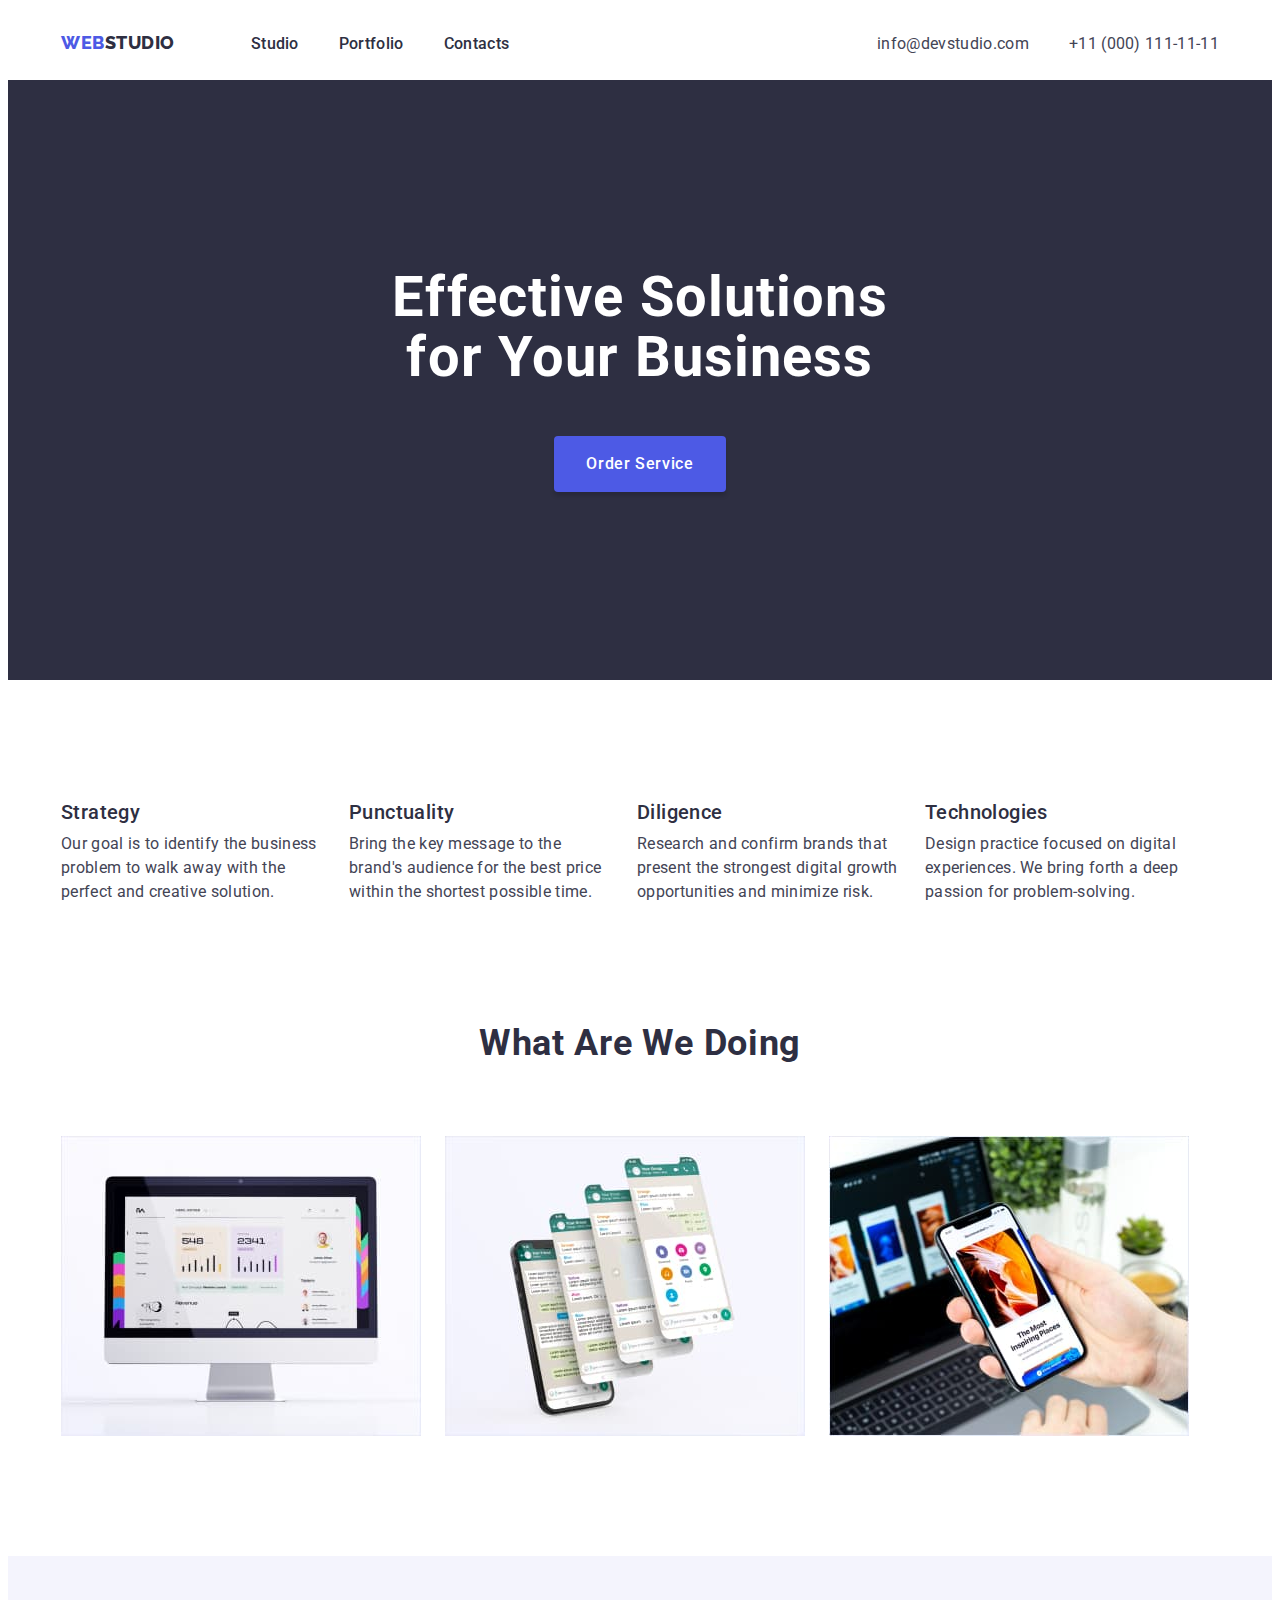
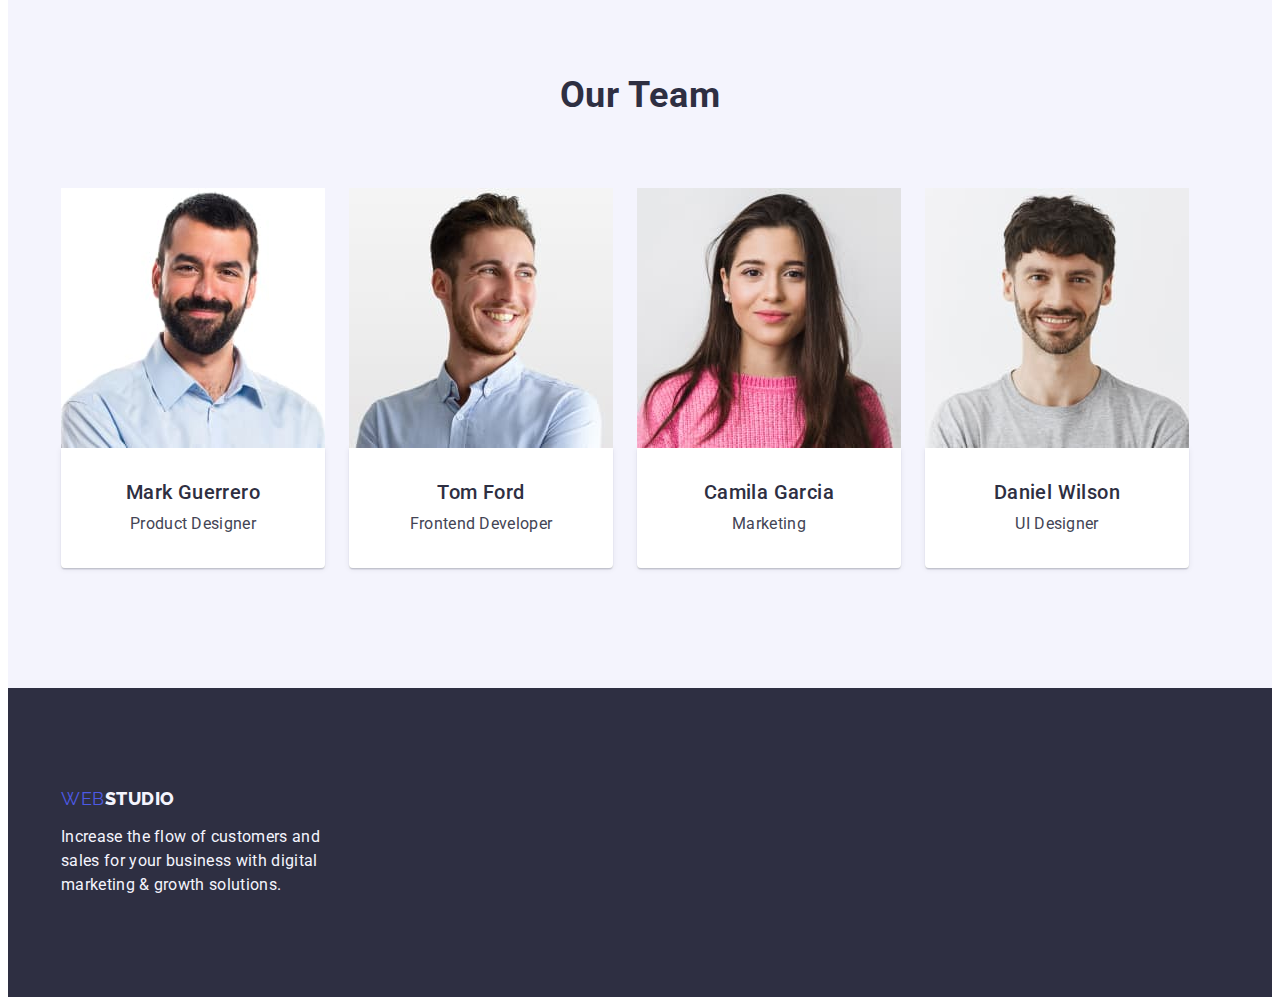
==== commit 6ad94d64: "start 3" ====
--- a/index.html
+++ b/index.html
@@ -7,12 +7,16 @@
     <title>Студія</title>
     <link
       rel="stylesheet"
-      href="https://cdn.jsdelivr.net/npm/modern-normalize@1.1.0/modern-normalize.min.css"
+      href="https://cdnjs.cloudflare.com/ajax/libs/modern-normalize/1.1.0/modern-normalize.min.css"
+      integrity="sha512-wpPYUAdjBVSE4KJnH1VR1HeZfpl1ub8YT/NKx4PuQ5NmX2tKuGu6U/JRp5y+Y8XG2tV+wKQpNHVUX03MfMFn9Q=="
+      crossorigin="anonymous"
+      referrerpolicy="no-referrer"
     />
+
     <link rel="preconnect" href="https://fonts.googleapis.com" />
     <link rel="preconnect" href="https://fonts.gstatic.com" crossorigin />
     <link
-      href="https://fonts.googleapis.com/css2?family=Raleway:wght@800&family=Roboto:ital,wght@0,500;0,900;1,400;1,700&display=swap"
+      href="https://fonts.googleapis.com/css2?family=Raleway:wght@800&family=Roboto:wght@400;500;600&display=swap"
       rel="stylesheet"
     />
     <link rel="stylesheet" href="./css/styles.css" />
@@ -110,23 +114,31 @@
           <ul class="team-section list">
             <li class="section-four-text-title">
               <img src="./images/foto 1.jpg" alt="Mark Guerrero" width="264" />
-              <h3 class="section-team-title">Mark Guerrero</h3>
-              <p class="section-team-text">Product Designer</p>
+              <div class="section-list">
+                <h3 class="section-team-title">Mark Guerrero</h3>
+                <p class="section-team-text">Product Designer</p>
+              </div>
             </li>
             <li class="section-four-text-title">
               <img src="./images/foto 2.jpg" alt="Tom Ford" width="264" />
-              <h3 class="section-team-title">Tom Ford</h3>
-              <p class="section-team-text">Frontend Developer</p>
+              <div class="section-list">
+                <h3 class="section-team-title">Tom Ford</h3>
+                <p class="section-team-text">Frontend Developer</p>
+              </div>
             </li>
             <li class="section-four-text-title">
               <img src="./images/foto 3.jpg" alt="Camila Garcia" width="264" />
-              <h3 class="section-team-title">Camila Garcia</h3>
-              <p class="section-team-text">Marketing</p>
+              <div class="section-list">
+                <h3 class="section-team-title">Camila Garcia</h3>
+                <p class="section-team-text">Marketing</p>
+              </div>
             </li>
             <li class="section-four-text-title">
               <img src="./images/foto 4.jpg" alt="Daniel Wilson" width="264" />
-              <h3 class="section-team-title">Daniel Wilson</h3>
-              <p class="section-team-text">UI Designer</p>
+              <div class="section-list">
+                <h3 class="section-team-title">Daniel Wilson</h3>
+                <p class="section-team-text">UI Designer</p>
+              </div>
             </li>
           </ul>
         </div>
--- a/css/styles.css
+++ b/css/styles.css
@@ -1,12 +1,11 @@
-:root
+
 body {
     font-family: 'Roboto', sans-serif;
     color: #434455;
     background-color:#FFFFFF
 }
 h1,h2,h3,h4,p {
-    margin-top: 0;
-    margin-bottom: 0;
+    margin: 0;
 }
 ul,ol {
     margin-top: 0;
@@ -33,8 +32,6 @@
  .page-header{
     padding-top: 24px;
     padding-bottom: 24px;
- }
- .header-list{
  }
  .page-nav{
     display: flex;
@@ -57,7 +54,7 @@
     color: #4D5AE5;
 } 
 .logo-header-blue-black {
-    font-family: 'Raleway'sans-serif;
+    font-family: 'Raleway', sans-serif;
     font-weight: 800;
     font-size: 18px;
     line-height: 1.17;
@@ -103,8 +100,11 @@
     color: #404bbf;}
 /*--------------- Header ---------------*/
 /*--------------- Hero ---------------*/
-
-    .section-hero-title {
+.banner-box {
+    background-color: #2e2f42;
+    padding: 188px 0px;
+}
+.section-hero-title {
         font-size: 56px;
         line-height: 1.07;
         letter-spacing: 0.02em;
@@ -139,10 +139,10 @@
     /*--------------- Hero ---------------*/
     /*--------------- Work ---------------*/
 .section-company{
-display: flex;
+
 padding-top: 120px;
 padding-bottom: 120px;
-align-items: center;
+
 
 }
 .work-company{
@@ -161,11 +161,11 @@
 
 }
 .company-title-text {
-    font-weight: 400;
     font-size: 16px;
     line-height: 1.5;
     letter-spacing: 0.02em;
     color: #434455;
+    width: 264px;
 }
 .section-works{
 padding-bottom: 120px;
@@ -204,18 +204,23 @@
 }
 
 .section-team-title {
-        font-size: 16px;
-        line-height: 1.5;
-        letter-spacing: 0.02em;
-        text-align: center;
-        color: #2E2F42;   
-        margin-top: 32px;
+font-weight: 500;
+font-size: 20px;
+line-height: 1.2;
+letter-spacing: 0.02em;
+color: #2E2F42;
+text-align: center;
 }
 .section-four-text-title{
 background-color: #FFFFFF;
 width: 264px;
 height: 380px;
-
+}
+.section-list{
+    background-color: #FFFFFF;
+    padding: 32px 16px;
+    box-shadow: 0px 1px 6px rgba(46, 47, 66, 0.08), 0px 1px 1px rgba(46, 47, 66, 0.16), 0px 2px 1px rgba(46, 47, 66, 0.08);
+    border-radius: 0px 0px 4px 4px;
 }
       .section-team-text {
         font-size: 16px;
@@ -327,5 +332,3 @@
         letter-spacing: 0.02em;
         color: #434455;
 }
-.banner-box{background-color: #2f303a;
-padding:188px 0px;}
